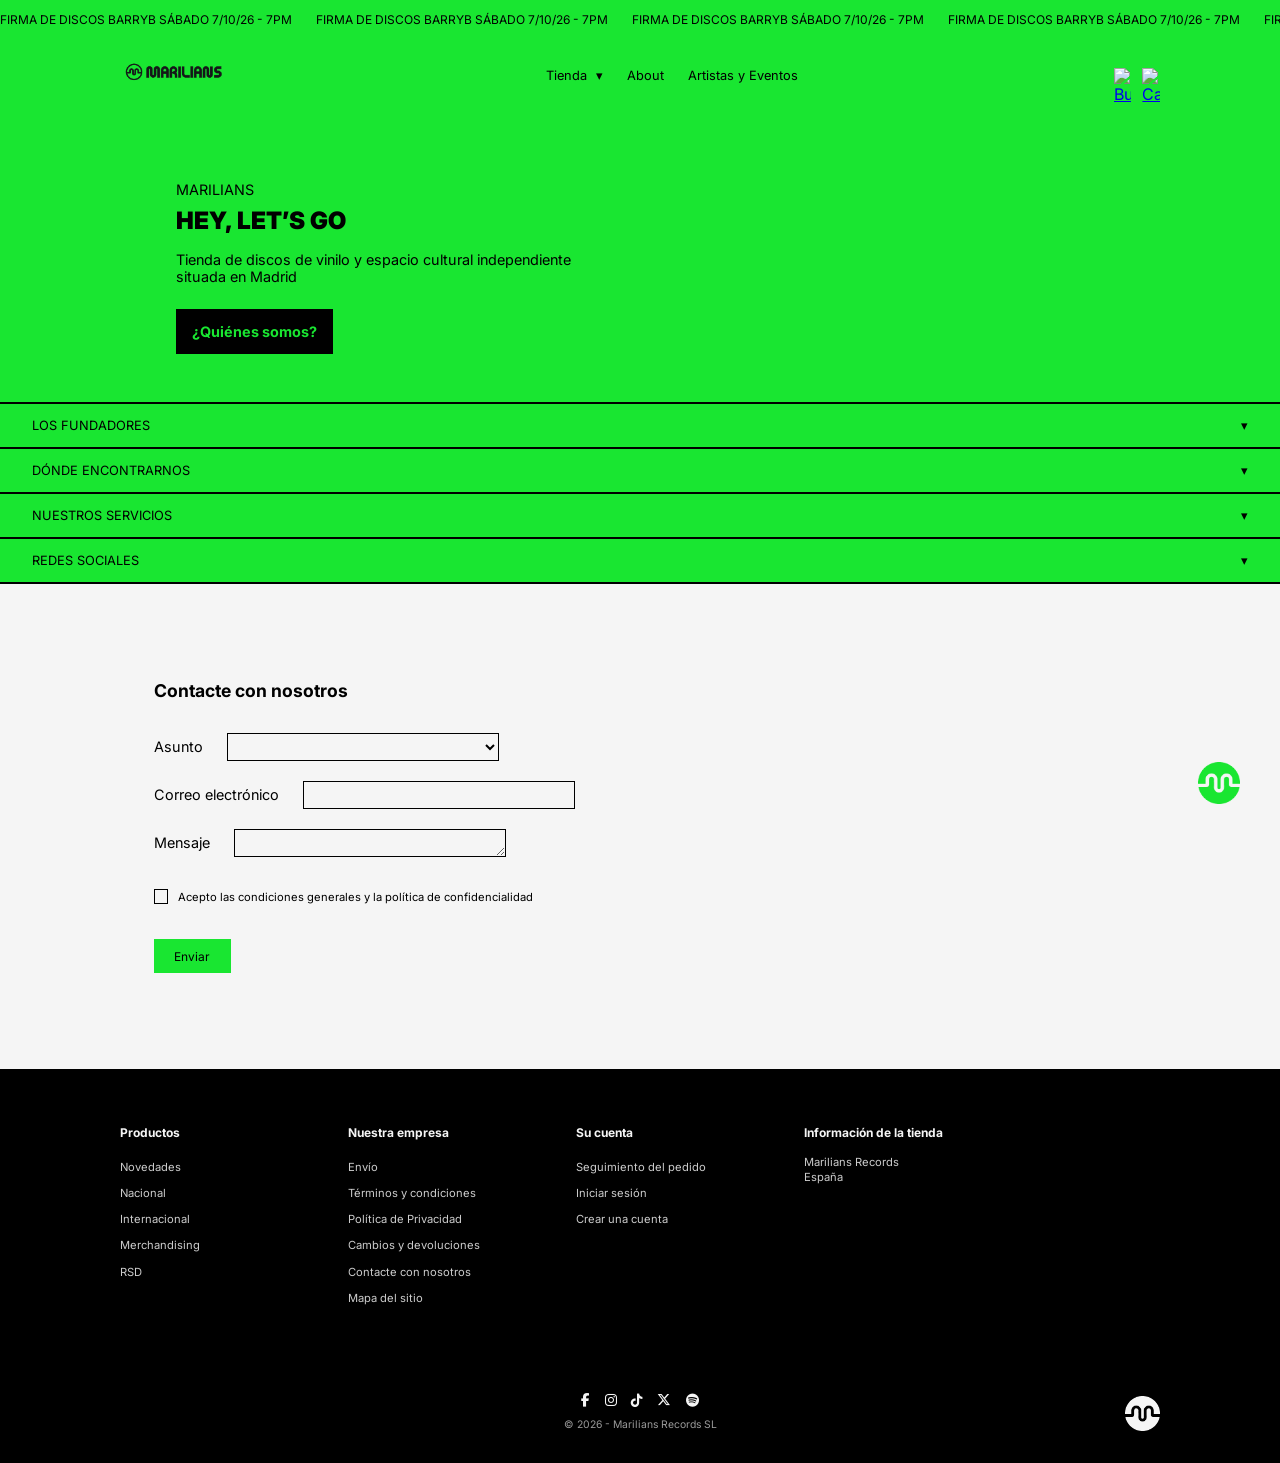
==== about.html @ c929ecf1 "Merge branch 'Gabriela'" ====
<!DOCTYPE html>
<html lang="en">
<head>
    <meta charset="UTF-8">
    <meta name="viewport" content="width=device-width, initial-scale=1.0">
    <title>About</title>
    <!-- TIPOGRAFIA -->
     <link href="https://fonts.googleapis.com/css2?family=Inter:wght@400;700;900&display=swap" rel="stylesheet">
   <!-- CSS  -->
    <link rel="stylesheet" href="css/style.css">
    <!-- ICONOS FONT AWESOME -->
    <link rel="stylesheet" href="https://cdnjs.cloudflare.com/ajax/libs/font-awesome/6.5.1/css/all.min.css">

</head>
<body>

    
    <!-- CINTA DE AVISOS -->
     <div class="cinta">
        <div class="cinta-texto">
            <span>FIRMA DE DISCOS BARRYB SÁBADO 7/10/26 - 7PM</span>
            <span>FIRMA DE DISCOS BARRYB SÁBADO 7/10/26 - 7PM</span>
            <span>FIRMA DE DISCOS BARRYB SÁBADO 7/10/26 - 7PM</span>
            <span>FIRMA DE DISCOS BARRYB SÁBADO 7/10/26 - 7PM</span>
            <span>FIRMA DE DISCOS BARRYB SÁBADO 7/10/26 - 7PM</span>
            <span>FIRMA DE DISCOS BARRYB SÁBADO 7/10/26 - 7PM</span>
            <span>FIRMA DE DISCOS BARRYB SÁBADO 7/10/26 - 7PM</span>
            <span>FIRMA DE DISCOS BARRYB SÁBADO 7/10/26 - 7PM</span>
        </div>
     </div>

     <!-- HEADER -->

     <header class="cabecera">

        <a href="index.html" class="cabecera__logo">
            <img src="MEDIA/IMG/Logo.png" alt="">
        </a>

        <nav class="menu">

            <!-- Tienda: funciona como un item de acordeón -->
            <div class="menu__item">
                <button type="button" class="menu__titulo">
                    Tienda 
                </button>
                <div class="menu__contenido">
                    <a href="vinilos.html">Vinilos</a>
                    <a href="merch.html">Merch</a>
                </div>
            </div>

            <!-- El resto son enlaces normales -->
            <a href="#" class="menu__enlace menu__enlace--activo">About</a>
            <a href="#" class="menu__enlace">Artistas y Eventos</a>

        </nav>

        <div class="cabecera__iconos">
            <a href="#"><img src="MEDIA/IMG/lupa.png" alt="Buscar"></a>
            <a href="carrito.html"><img src="MEDIA/IMG/carrito.png" alt="Carrito"></a>
        </div>

        <!-- HAMBURGUESA -->
        <button type="button" class="menu-btn" aria-label="Abrir menú">
            <i class="fa-solid fa-bars"></i>
        </button>

     </header>

    <main>

    <!-- HERO -->
    <section class="hero">
        <p class="hero__marca">MARILIANS</p>
        <h1 class="hero__titulo">HEY, LET’S GO</h1>
        <p class="hero__texto">Tienda de discos de vinilo y espacio cultural independiente situada en Madrid</p>
        <a href="#fundadores" class="hero__boton">¿Quiénes somos?</a>
    </section>


    <!-- ACORDEON -->
    <section class="acordeon">
        <div class="acordeon__item" id="fundadores">
            <button type="button" class="acordeon__titulo">LOS FUNDADORES</button>
            <div class="acordeon__contenido">
                <p>Dani Forest y Miriam abrieron la tienda con la pasión de convertir la música en una forma de vida.</p>
            </div>
        </div>

<div class="acordeon__item">
    <button type="button" class="acordeon__titulo">DÓNDE ENCONTRARNOS</button>
    <div class="acordeon__contenido acordeon__contenido--mapa">

        <div class="mapa">
            <iframe
                class="mapa__iframe"
                src="https://maps.google.com/maps?q=Calle+Noviciado+9,+Madrid&z=16&output=embed"
                loading="lazy"
                title="Mapa de Marilians Records">
            </iframe>

            <div class="mapa__texto">
                <p>Calle Noviciado 9</p>
                <p>Está localizada en la Calle Noviciado 9 (local 7), en la zona de Conde Duque en Madrid.</p>
            </div>
        </div>

    </div>
</div>

        <div class="acordeon__item">
            <button type="button" class="acordeon__titulo">NUESTROS SERVICIOS</button>
            <div class="acordeon__contenido">
                <p>Firmas, escuchas y mucho más.</p>
                <p>Comercio especializado en la compraventa de discos de vinilo; tanto de primera como de segunda mano, CD, merchandising y artículos relacionados con la música.

                Además de vender música, organizan firmas de discos, showcases acústicos, fiestas de escucha y eventos con artistas nacionales e internacionales.</p>
            </div>
        </div>

        <div class="acordeon__item">
            <button type="button" class="acordeon__titulo">REDES SOCIALES</button>
            <div class="acordeon__contenido">
                <p>Instagram y TikTok</p>
                <p>Han ganado gran popularidad y reconocimiento en el panorama musical madrileño gracias a su fuerte comunidad y su presencia viral en plataformas como TikTok e Instagram.k</p>
            </div>
        </div>

    </section>

    <!-- FORMULARIO -->
    <section class="contacto">
        <h2 class="contacto__titulo">Contacte con nosotros</h2>

        <form class="contacto__form" action="#">

            <div class="contacto__campo">
                <label for="asunto">Asunto</label>
                <select id="asunto" name="asunto">
                    <option value=""></option>
                    <option value="pedido">Pedido</option>
                    <option value="eventos">Eventos</option>
                    <option value="devoluciones">Cambios o devoluciones</option>
                    <option value="otro">Otro</option>
                </select>
            </div>

            <div class="contacto__campo">
                <label for="email">Correo electrónico</label>
                <input type="email" id="email" name="email">
            </div>

            <div class="contacto__campo">
                <label for="mensaje">Mensaje</label>
                <textarea id="mensaje" name="mensaje"></textarea>
            </div>

            <div class="contacto__check">
                <input type="checkbox" id="condiciones" name="condiciones">
                <label for="condiciones">Acepto las condiciones generales y la política de confidencialidad</label>
            </div>

            <button type="submit" class="contacto__boton">Enviar</button>

        </form>
    </section>

     <!-- BOTÓN FLOTANTE DE IR A LA HOME -->
    <a href="index.html" class="btn-flotante-home" aria-label="Ir a la Home">
        <img src="MEDIA/IMG/Logo verde.png" alt="Home">
     </a>

    </main>

<!-- FOOTER -->
<footer class="footer">
   <!-- 4 Columnas -->
   <div class="footer__columnas">
       
       <div class="footer__col">
           <h3 class="footer__titulo">Productos</h3>
           <ul class="footer__lista">
               <li><a href="#">Novedades</a></li>
               <li><a href="#">Nacional</a></li>
               <li><a href="#">Internacional</a></li>
               <li><a href="merch.html">Merchandising</a></li>
               <li><a href="#">RSD</a></li>
           </ul>
       </div>

       <div class="footer__col">
           <h3 class="footer__titulo">Nuestra empresa</h3>
           <ul class="footer__lista">
               <li><a href="#">Envío</a></li>
               <li><a href="#">Términos y condiciones</a></li>
               <li><a href="#">Política de Privacidad</a></li>
               <li><a href="#">Cambios y devoluciones</a></li>
               <li><a href="#">Contacte con nosotros</a></li>
               <li><a href="#">Mapa del sitio</a></li>
           </ul>
       </div>

       <div class="footer__col">
           <h3 class="footer__titulo">Su cuenta</h3>
           <ul class="footer__lista">
               <li><a href="#">Seguimiento del pedido</a></li>
               <li><a href="#">Iniciar sesión</a></li>
               <li><a href="#">Crear una cuenta</a></li>
           </ul>
       </div>

       <div class="footer__col">
           <h3 class="footer__titulo">Información de la tienda</h3>
           <p class="footer__info">
               Marilians Records<br>
               España
           </p>
       </div>
   </div>

   <div class="footer__inferior">
       <div class="footer__centro">
           <div class="footer__redes">
               <a href="https://www.facebook.com/mariliansrecords/" target="_blank" rel="noopener noreferrer" aria-label="Facebook">
                   <i class="fa-brands fa-facebook-f"></i>
               </a>
               <a href="https://www.instagram.com/marilians_records/" target="_blank" rel="noopener noreferrer" aria-label="Instagram">
                   <i class="fa-brands fa-instagram"></i>
               </a>
               <a href="https://www.tiktok.com/@marilians_records" target="_blank" rel="noopener noreferrer" aria-label="TikTok">
                   <i class="fa-brands fa-tiktok"></i>
               </a>
               <a href="https://x.com/MariliansR" target="_blank" rel="noopener noreferrer" aria-label="X">
                   <i class="fa-brands fa-x-twitter"></i>
               </a>
               <a href="https://open.spotify.com/user/dfores78" target="_blank" rel="noopener noreferrer" aria-label="Spotify">
                   <i class="fa-brands fa-spotify"></i>
               </a>
           </div>
           <p class="footer__copy">© 2026 - Marilians Records SL</p>
       </div>

       <!-- Logo -->
       <a href="index.html" class="footer__isotipo">
           <img src="MEDIA/IMG/Logo footer.png" alt="Marilians">
       </a>
   </div>
</footer>



     <!-- JAVA SCRIPT Y JQUERY -->
   <script src="https://code.jquery.com/jquery-3.7.1.min.js"></script>
   <script src="js/script.js"></script>

</body>
</html>
---- css/style.css ----
/* RESET BASICO  */
* {
    box-sizing: border-box;
    margin: 0;
    padding: 0;
}

/* TIPOGRAFIA_GOOGLEFONTS */

/* VARIABLES */
:root {
    --color-acento: #19E631;
    --color-oscuro: #000000;
    --color-claro: #F5F5F5;
    --tipografia: 'Inter', sans-serif;
    --regular: 400;
    --bold: 700;
    --black: 900;
}

/* GENERAL */
body {
    font-family: var(--tipografia);
    font-weight: var(--regular);
    background: var(--color-claro);
    color: var(--color-oscuro);
}

/* CINTA */
.cinta {
    background: var(--color-acento);
    overflow: hidden;          
    padding: 0.75rem 0;
}

.cinta-texto {
    display: flex;
    gap: 1.5rem;              
    width: max-content;       
    white-space: nowrap;      
    animation: desplazar 20s linear infinite;
}

.cinta-texto span {
    font-size: 0.75rem;
}

    /* ANIMACION DE LA CINTA */
@keyframes desplazar {
    from {
        transform: translateX(0);
    }
    to {
        transform: translateX(-50%);
    }
}


/* CABECERA */
.cabecera {
    display: flex;
    justify-content: space-between;
    align-items: flex-start;
    padding: 1.8rem 7.5rem;
    background: var(--color-acento);
}

.cabecera__logo img {
    width: 6.875rem;
    display: block;
    margin-top: -1.5rem;  
}

.cabecera__iconos {
    display: flex;
    gap: 0.7rem;
}

.cabecera__iconos img {
    width: 1.1rem;
    display: block;
}

/* MENU */
.menu {
    display: flex;
    align-items: flex-start;
    gap: 1.5rem;
}

.menu__item {
    display: flex;
    flex-direction: column;
}

.menu__titulo {
    background: none;
    border: none;
    padding: 0;
    font-family: inherit;
    font-size: 0.8rem;
    color: var(--color-oscuro);
    cursor: pointer;
}

.menu__titulo:focus {
    outline: none;
}

.menu__titulo::after {
    content: "▾";
    display: inline-block;
    margin-left: 0.3rem;
    transition: transform 0.3s;
}

.menu__titulo.abierto::after {
    transform: rotate(180deg);
}

.menu__contenido {
    display: none;
    padding-top: 0.3rem;
}

.menu__contenido a {
    display: block;
    font-size: 0.7rem;
    line-height: 1.5;
    color: var(--color-oscuro);
    text-decoration: none;
}

.menu__enlace {
    font-size: 0.8rem;
    color: var(--color-oscuro);
    text-decoration: none;
}

.menu__enlace:hover,
.menu__contenido a:hover,
.menu__titulo:hover {
    text-decoration: underline;
}

.menu-btn {
    display: none;
}

/* HERO */

/* HERO */
.hero {
    background: var(--color-acento);
    padding: 3rem  11rem;
}

.hero__marca {
    font-size: 0.9rem;
}

.hero__titulo {
    font-size: 1.5rem;
    font-weight: var(--black);
    margin: 0.5rem 0 1rem;
}

.hero__texto {
    font-size: 0.9rem;
    max-width: 28rem;
    margin-bottom: 1.5rem;
}

.hero__boton {
    display: inline-block;
    background: var(--color-oscuro);
    color: var(--color-acento);
    font-size: 0.9rem;
    font-weight: var(--bold);
    padding: 0.875rem 1rem;
    text-decoration: none;
}

.hero__boton:hover {
    background: var(--color-acento);
    color: var(--color-oscuro);
    outline: 2px solid var(--color-oscuro);
}

/* ACORDEON */
.acordeon {
    background: var(--color-acento);
    border-top: 2px solid var(--color-oscuro);
}

.acordeon__item {
    border-bottom: 2px solid var(--color-oscuro);
}

.acordeon__titulo {
    width: 100%;
    display: flex;
    justify-content: space-between;   /* texto a la izquierda, flecha a la derecha */
    align-items: center;
    background: none;
    border: none;
    padding: 0.875rem 2rem;
    font-family: inherit;
    font-size: 0.8rem;
    color: var(--color-oscuro);
    text-align: left;
    cursor: pointer;
}

.acordeon__titulo:focus {
    outline: none;
}

/* Flecha */
.acordeon__titulo::after {
    content: "▾";
    display: inline-block;      
    transition: transform 0.3s; 
}

/* Cuando está abierto, el título en negrita */
.acordeon__titulo.abierto {
    font-weight: var(--bold);
}

/* Cuando abre la flecha gira */
.acordeon__titulo.abierto:after {
    transform: rotate(180deg);
}

.acordeon__contenido {
    display: none;
    padding: 0 2rem 1rem;
    font-size: 0.8rem;
}

    /* Mapa */
.acordeon__contenido--mapa {
    padding: 0;                    /* el mapa va pegado al borde, sin margen */
}

.mapa {
    display: flex;
}

.mapa__iframe {
    width: 60%;
    height: 25rem;
    border: none;
}

.mapa__texto {
    width: 40%;
    padding: 0.5rem 2rem;
    font-size: 0.8rem;
}

.mapa__texto p {
    margin-bottom: 1.2rem;
    max-width: 20rem;
}

/* FORMULARIO */

/* FORMULARIO */
.contacto {
    padding: 6rem 12%;
}

.contacto__titulo {
    font-size: 1.1rem;
    font-weight: var(--bold);
    margin-bottom: 2rem;
}

.contacto__campo {
    display: flex;
    align-items: center;
    gap: 1.5rem;
    margin-bottom: 1.2rem;
}

.contacto__campo label {
    font-size: 0.9rem;
}

.contacto__campo select,
.contacto__campo input,
.contacto__campo textarea {
    width: 17rem;
    height: 1.8rem;
    border: 1px solid var(--color-oscuro);
    background: transparent;
    font-family: inherit;
    font-size: 0.8rem;
    padding: 0 0.5rem;
}

.contacto__campo textarea {
    padding-top: 0.3rem;
    resize: vertical;          /* Esto hace que se estire si se escribe mas de lo que se espera */
}

/* Casilla de condiciones */
.contacto__check {
    display: flex;
    align-items: center;
    gap: 0.6rem;
    margin: 2rem 0 2.2rem;
    font-size: 0.7rem;
}

.contacto__check input {
    appearance: none;
    width: 0.9rem;
    height: 0.9rem;
    background: transparent;              
    border: 1px solid var(--color-oscuro);
    cursor: pointer;
    display: flex;                         
    align-items: center;
    justify-content: center;
}
.contacto__check input:checked {
    background: var(--color-acento);
}

.contacto__check input:checked::after {
    content: "✓";
    font-size: 0.7rem;
    font-weight: var(--bold);
    color: var(--color-oscuro);
}

/* Botón */
.contacto__boton {
    background: var(--color-acento);
    border: none;
    padding: 0.6rem 1.3rem;
    font-family: inherit;
    font-size: 0.75rem;
    cursor: pointer;
}

.contacto__boton:hover {
    background: var(--color-oscuro);
    color: var(--color-acento);
}


/* BOTON FLOTANTE VERDE */

.btn-flotante-home {
    position: fixed;
    right: 2.5rem;
    bottom: 6rem;
    width: 2.6rem;
    height: 2.6rem;
    background-color: transparent;
    border-radius: 50%;
    display: flex;
    align-items: center;
    justify-content: center;
    text-decoration: none;
    z-index: 90;
    transition: transform 0.2s ease;
}

.btn-flotante-home:hover {
    transform: scale(1.1);
}

.btn-flotante-home img {
    width: 100%;
    height: 100%;
    object-fit: contain;
    display: block;
}


/* HOME  */

    /* SLIDER */

.slider {
    position: relative;
    height: 53vw;      
    overflow: hidden;
}

/* Aqui las fotos estan encima de cada una */
.slide {
    position: absolute;
    top: 0;
    left: 0;
    width: 100%;
    height: 100%;
    display: none;
}

/* La primera se ve al cargar la página */
.slide:first-child {
    display: block;
}

.slide img {
    width: 100%;
    height: 100%;
    object-fit: cover;         
    display: block;
}

/* Flechas verdes redondas */
.slider__flecha {
    position: absolute;
    top: 50%;
    transform: translateY(-50%);   
    width: 2rem;
    height: 2rem;
    border-radius: 50%;
    border: none;
    background: var(--color-acento);
    color: var(--color-oscuro);
    cursor: pointer;
    z-index: 2;         
}

.slider__flecha--anterior {
    left: 7%;
}

.slider__flecha--siguiente {
    right: 7%;
}

    /* VINILOS */

.vinilos {
    padding: 5rem 8%;
}

/* Filtros */
.filtros {
    display: flex;
    justify-content: center;
    gap: 2.5rem;
}

.filtro {
    background: none;
    border: none;
    font-family: inherit;
    font-size: 1.1rem;
    font-weight: var(--bold);
    color: var(--color-oscuro);
    cursor: pointer;
}

.filtro:focus {
    outline: none;
}

/* El filtro activo y el que tiene el ratón encima, subrayados */
.filtro.is-activo,
.filtro:hover {
    text-decoration: underline;
}

/* Contador */
.vinilos__contador {
    text-align: center;
    font-size: 0.8rem;
    margin: 1.5rem 0 4rem;
}

/* Cuadrícula: 3 discos por fila */
.discos {
    display: grid;
    grid-template-columns: repeat(3, 1fr);
    gap: 4rem 3rem;              
    max-width: 50rem;
    margin: 0 auto;
}

/* Cada disco */
.disco {
    max-width: 13rem;
    margin: 0 auto;
}

.disco__portada {
    position: relative;          
    width: 11rem;
    margin: 0 auto;
}

.disco__portada img {
    width: 100%;
    display: block;
    animation: girar 8s linear infinite;   
}

        /* Animación de giro */
@keyframes girar {
    from {
        transform: rotate(0deg);
    }
    to {
        transform: rotate(360deg);
    }
}


.disco__boton {
    position: absolute;
    top: 50%;
    left: 50%;
    transform: translate(-50%, -50%);
    background: var(--color-oscuro);
    color: var(--color-acento);
    border: none;
    font-family: inherit;
    font-size: 0.75rem;
    font-weight: var(--bold);
    padding: 0.5rem 1rem;
    cursor: pointer;
    opacity: 0;
    transition: opacity 0.3s, background 0.3s, color 0.3s;
}

/* Aparece al pasar el ratón por el vinilo */
.disco__portada:hover .disco__boton {
    opacity: 1;
}

/* Al pasar el ratón por el botón, se pone verde con letra negra */
.disco__boton:hover {
    background: var(--color-acento);
    color: var(--color-oscuro);
}

/* Nombre del disco + corazón */
.disco__titulo {
    display: flex;
    justify-content: center;
    align-items: center;
    gap: 0.5rem;
    margin: 2rem 0 1.2rem;
}

.disco__titulo h3 {
    font-size: 0.9rem;
    font-weight: var(--bold);
    text-transform: uppercase;
    text-align: center;
}

/* Corazón: vacío y negro; verde cuando te gusta */
.disco__favorito {
    background: none;
    border: none;
    font-size: 0.9rem;
    color: var(--color-oscuro);
    cursor: pointer;
}

.disco__favorito.is-favorito {
    color: var(--color-acento);
}

/* Tracklist */
.disco__tracklist-titulo,
.disco__tracklist {
    font-size: 0.65rem;
    line-height: 1.4;
}

.disco__tracklist {
    list-style-position: inside;   /* los números "1." pegados al texto */
}


        /* MODAL */

.modal {
    display: none;
    position: fixed;               /* tapa toda la pantalla */
    top: 0;
    left: 0;
    width: 100%;
    height: 100%;
    background: rgba(0, 0, 0, 0.4);
    z-index: 100;
    justify-content: center;
    align-items: center;
}

/* Cuando el JS le pone esta clase, se ve */
.modal.is-abierta {
    display: flex;
}

.modal__caja {
    position: relative;
    width: 30rem;
    max-width: 90%;
    background: #fff;
}

.modal__cerrar {
    position: absolute;
    top: 0.5rem;
    right: 0.7rem;
    background: none;
    border: none;
    font-size: 0.9rem;
    cursor: pointer;
}

.modal__foto {
    width: 100%;
    height: 18rem;
    object-fit: contain;
    padding: 2rem 2rem 1rem;
    display: block;
}

.modal__barra {
    background: var(--color-acento);
    padding: 0.8rem;
    text-align: center;
}

.modal__titulo {
    font-size: 0.8rem;
    font-weight: var(--bold);
    margin-bottom: 0.5rem;
}

.modal__boton {
    background: var(--color-oscuro);
    color: var(--color-acento);
    border: none;
    font-family: inherit;
    font-size: 0.7rem;
    padding: 0.4rem 1rem;
    cursor: pointer;
}


/* AVISO DE COOKIES */
.cookies {
    display: none;                 /* escondido hasta que lo enseñe el JS */
    position: fixed;             
    left: 2%;
    right: 2%;
    bottom: 1.5rem;
    background: var(--color-oscuro);
    color: var(--color-claro);
    padding: 2rem 3rem;
    z-index: 95;
    justify-content: space-between;   
    align-items: center;              
    gap: 3rem;     
}

.cookies__texto {
    font-size: 0.7rem;
    line-height: 1.4;
    max-width: 42rem;
}

.cookies__botones {
    display: flex;
    align-items: center;
    gap: 1.2rem;
}

.cookies__enlace {
    color: var(--color-claro);
    font-size: 0.7rem;
    text-align: center;
    max-width: 6rem;              
}

.cookies__boton {
    background: var(--color-acento);
    color: var(--color-oscuro);
    border: none;
    font-family: inherit;
    font-size: 0.7rem;
    padding: 0.8rem 2rem;
    cursor: pointer;
}

.cookies__boton:hover {
    background: var(--color-claro);
}




/* FOOTER ESCRITORIO */
.footer {
    background-color: var(--color-oscuro);
    color: var(--color-claro);
    padding: 3.5rem 7.5rem 2rem 7.5rem;
}

.footer__columnas {
    display: grid;
    grid-template-columns: repeat(4, 1fr);
    gap: 2rem;
    max-width: 55rem;
    margin-bottom: 4rem;
}

.footer__titulo {
    font-size: 0.75rem;
    font-weight: var(--bold);
    margin-bottom: 0.9rem;
    color: var(--color-claro);
}

.footer__lista {
    list-style: none;
    padding: 0;
    margin: 0;
}

.footer__lista li {
    margin-bottom: 0.35rem;
}

.footer__lista a,
.footer__info {
    font-size: 0.7rem;
    color: #cccccc;
    text-decoration: none;
    line-height: 1.4;
    transition: color 0.2s ease;
}

.footer__lista a:hover {
    color: var(--color-acento);
}

/* Parte inferior del footer */
.footer__inferior {
    position: relative;
    display: flex;
    justify-content: center;
    align-items: center;
    padding-top: 1rem;
}

.footer__centro {
    display: flex;
    flex-direction: column;
    align-items: center;
    gap: 0.6rem;
}

.footer__redes {
    display: flex;
    gap: 0.9rem;
}

.footer__redes a {
    color: var(--color-claro);
    font-size: 0.85rem;
    text-decoration: none;
    transition: color 0.2s ease, transform 0.2s ease;
}

.footer__redes a:hover {
    color: var(--color-acento);
    transform: translateY(-2px);
}

.footer__copy {
    font-size: 0.65rem;
    color: #999999;
}

.footer__isotipo {
    position: absolute;
    right: 0;
    bottom: 0;
}

.footer__isotipo img {
    width: 2.2rem;
    height: auto;
    display: block;
}

/* CORAZON FLOTANTE  */

/* BOTÓN FLOTANTE LIKES */
.btn-flotante-fav {
    display: none;
    position: fixed;
    right: 0;
    top: 60%;
    width: 2.6rem;
    height: 2.6rem;
    line-height: 2.6rem;
    text-align: center;
    background: var(--color-oscuro);
    color: var(--color-acento);
    font-size: 1.1rem;
    z-index: 90;
}



/* RESPONSIVE */

    /* TABLET */
@media (max-width: 1024px) {

    .cabecera {
        padding: 1.8rem 3rem;
    }

    .hero {
        padding: 3rem 8% 4rem;
    }

    .contacto {
        padding: 5rem 8%;
    }

    /* Slider */
        
    .slider__flecha--anterior {
        left: 4%;
    }

    .slider__flecha--siguiente {
        right: 4%;
    }

    /* Vinilos */

    .vinilos {
        padding: 4rem 5%;
    }

    .discos {
        gap: 3rem 1.5rem;
    }

    .disco__portada {
        width: 9rem;
    }

}

    /* CELULAR */

@media (max-width: 600px) {

    /* Cinta */
    .cinta-texto span {
        font-size: 0.65rem;
    }

    /* Cabecera: logo a la izquierda, iconos y hamburguesa a la derecha */
    .cabecera {
        flex-wrap: wrap;
        align-items: center;
        padding: 1.5rem 1.5rem;
    }

    .cabecera__logo {
        order: 1;
    }

    .cabecera__iconos {
        order: 2;
        margin-left: auto;
        align-items: center;
        gap: 1rem;
    }

    .menu-btn {
        order: 3;
        display: block;
        margin-left: 1rem;
        background: none;
        border: none;
        font-size: 1.1rem;
        color: var(--color-oscuro);
        cursor: pointer;
    }

    .menu {
        order: 4;
        display: none;
        width: 100%;
        padding-top: 1.5rem;
    }

    .menu > a,
    .menu__item {
        display: block;
        margin-bottom: 0.8rem;
    }

    /* Hero */
    .hero {
        padding: 2rem 1.5rem 3rem;
    }

    .hero__titulo {
        font-size: 1.3rem;
    }

    /* Acordeón */
    .acordeon__titulo {
        padding: 0.875rem 1rem;
        font-size: 0.7rem;
    }

    .acordeon__contenido {
        padding: 0 1rem 1rem;
        font-size: 0.7rem;
    }

        /* mapa */
        
    .mapa {
        flex-direction: column;
    }

    .mapa__iframe,
    .mapa__texto {
        width: 100%;
    }

    .mapa__iframe {
        height: 15rem;
    }

    .mapa__texto {
        padding: 1rem;
    }

    /* Formulario */
    .contacto {
        padding: 4rem 1.5rem 4rem 3.5rem;
    }

    .contacto__titulo {
        font-size: 0.9rem;
    }

    .contacto__campo {
        gap: 0.8rem;
    }

    .contacto__campo label {
        font-size: 0.8rem;
    }

    .contacto__campo select,
    .contacto__campo input,
    .contacto__campo textarea {
        width: 7.5rem;
    }

    .contacto__check {
        font-size: 0.6rem;
        max-width: 12rem;
    }

    /* Slider */

    .slider__flecha {
        width: 1.8rem;
        height: 1.8rem;
        font-size: 0.8rem;
    }

    /* Vinilos */
    
    .vinilos {
        padding: 3rem 1.5rem;
    }

    .filtros {
        gap: 1.2rem;
    }

    .filtro {
        font-size: 0.9rem;
    }

    .vinilos__contador {
        margin: 1rem 0 2.5rem;
    }

    /* Un disco por fila */
    .discos {
        grid-template-columns: 1fr;
        gap: 3rem;
    }

    .disco__portada {
        width: 11rem;
    }

    /* Modal */
    .modal__foto {
        height: 13rem;
        padding: 1.5rem 1rem 0.5rem;
    }

    /* Cookies */
    .cookies {
        flex-direction: column;
        align-items: flex-start;
        gap: 1rem;
        padding: 1.5rem;
    }

    .cookies__botones {
        flex-wrap: wrap;
    }

}
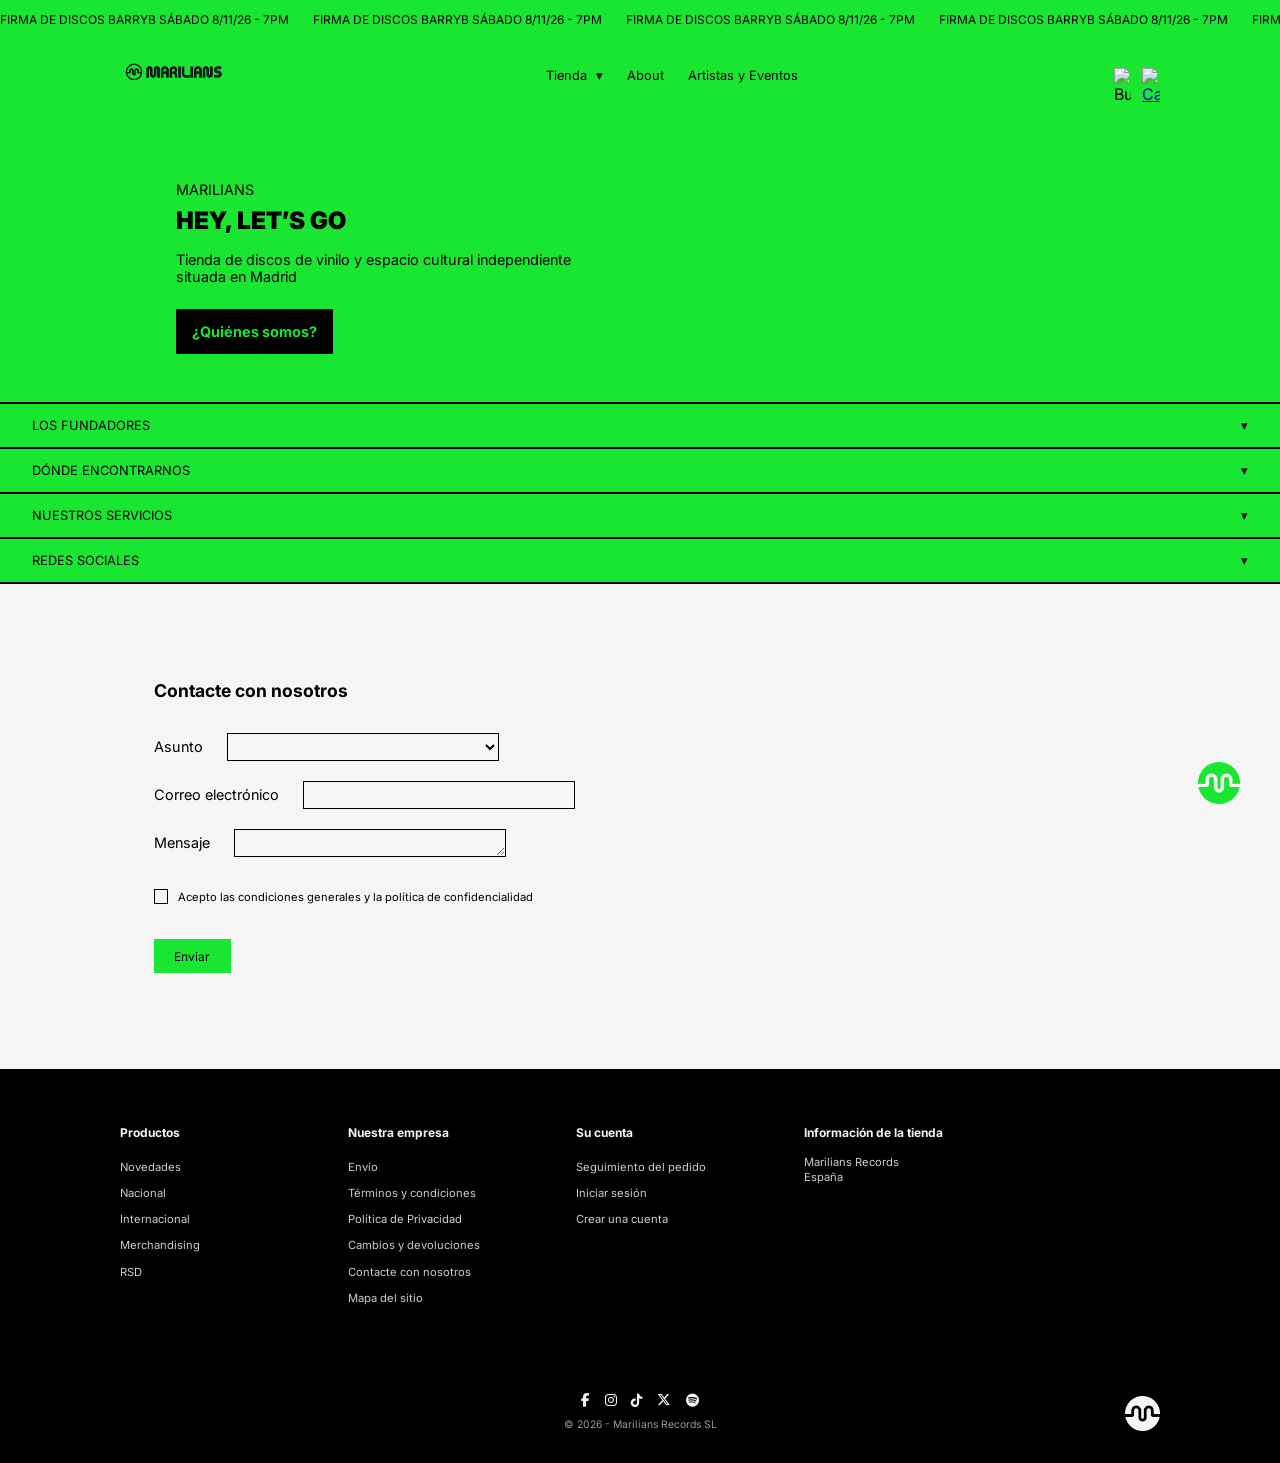
==== commit 12a7a4ae: "fechas" ====
--- a/about.html
+++ b/about.html
@@ -11,6 +11,9 @@
     <!-- ICONOS FONT AWESOME -->
     <link rel="stylesheet" href="https://cdnjs.cloudflare.com/ajax/libs/font-awesome/6.5.1/css/all.min.css">
 
+    <!-- ICONO DE LA PESTAÑA DEL NAVEGADOR-->
+    <link rel="icon" type="image/png" href="MEDIA/Logo verde.png">
+
 </head>
 <body>
 
@@ -18,14 +21,14 @@
     <!-- CINTA DE AVISOS -->
      <div class="cinta">
         <div class="cinta-texto">
-            <span>FIRMA DE DISCOS BARRYB SÁBADO 7/10/26 - 7PM</span>
-            <span>FIRMA DE DISCOS BARRYB SÁBADO 7/10/26 - 7PM</span>
-            <span>FIRMA DE DISCOS BARRYB SÁBADO 7/10/26 - 7PM</span>
-            <span>FIRMA DE DISCOS BARRYB SÁBADO 7/10/26 - 7PM</span>
-            <span>FIRMA DE DISCOS BARRYB SÁBADO 7/10/26 - 7PM</span>
-            <span>FIRMA DE DISCOS BARRYB SÁBADO 7/10/26 - 7PM</span>
-            <span>FIRMA DE DISCOS BARRYB SÁBADO 7/10/26 - 7PM</span>
-            <span>FIRMA DE DISCOS BARRYB SÁBADO 7/10/26 - 7PM</span>
+            <span>FIRMA DE DISCOS BARRYB SÁBADO 8/11/26 - 7PM</span>
+            <span>FIRMA DE DISCOS BARRYB SÁBADO 8/11/26 - 7PM</span>
+            <span>FIRMA DE DISCOS BARRYB SÁBADO 8/11/26 - 7PM</span>
+            <span>FIRMA DE DISCOS BARRYB SÁBADO 8/11/26 - 7PM</span>
+            <span>FIRMA DE DISCOS BARRYB SÁBADO 8/11/26 - 7PM</span>
+            <span>FIRMA DE DISCOS BARRYB SÁBADO 8/11/26 - 7PM</span>
+            <span>FIRMA DE DISCOS BARRYB SÁBADO 8/11/26 - 7PM</span>
+            <span>FIRMA DE DISCOS BARRYB SÁBADO 8/11/26 - 7PM</span>
         </div>
      </div>
 
@@ -45,19 +48,19 @@
                     Tienda 
                 </button>
                 <div class="menu__contenido">
-                    <a href="vinilos.html">Vinilos</a>
-                    <a href="merch.html">Merch</a>
+                    <a href="index.html">Vinilos</a>
+                    <a href="tienda.html">Merch</a>
                 </div>
             </div>
 
             <!-- El resto son enlaces normales -->
             <a href="#" class="menu__enlace menu__enlace--activo">About</a>
-            <a href="#" class="menu__enlace">Artistas y Eventos</a>
+            <a href="eventos.html" class="menu__enlace">Artistas y Eventos</a>
 
         </nav>
 
         <div class="cabecera__iconos">
-            <a href="#"><img src="MEDIA/IMG/lupa.png" alt="Buscar"></a>
+            <img src="MEDIA/IMG/lupa.png" alt="Buscar">
             <a href="carrito.html"><img src="MEDIA/IMG/carrito.png" alt="Carrito"></a>
         </div>
 
--- a/css/style.css
+++ b/css/style.css
@@ -1,11 +1,10 @@
-/* RESET BASICO  */
+/* RESET BASICO */
 * {
     box-sizing: border-box;
     margin: 0;
     padding: 0;
 }
 
-/* TIPOGRAFIA_GOOGLEFONTS */
 
 /* VARIABLES */
 :root {
@@ -18,7 +17,12 @@
     --black: 900;
 }
 
+
 /* GENERAL */
+html {
+    scroll-behavior: smooth;
+}
+
 body {
     font-family: var(--tipografia);
     font-weight: var(--regular);
@@ -26,18 +30,19 @@
     color: var(--color-oscuro);
 }
 
+
 /* CINTA */
 .cinta {
     background: var(--color-acento);
-    overflow: hidden;          
+    overflow: hidden;
     padding: 0.75rem 0;
 }
 
 .cinta-texto {
     display: flex;
-    gap: 1.5rem;              
-    width: max-content;       
-    white-space: nowrap;      
+    gap: 1.5rem;
+    width: max-content;
+    white-space: nowrap;
     animation: desplazar 20s linear infinite;
 }
 
@@ -45,7 +50,7 @@
     font-size: 0.75rem;
 }
 
-    /* ANIMACION DE LA CINTA */
+/* ANIMACION DE LA CINTA */
 @keyframes desplazar {
     from {
         transform: translateX(0);
@@ -68,7 +73,7 @@
 .cabecera__logo img {
     width: 6.875rem;
     display: block;
-    margin-top: -1.5rem;  
+    margin-top: -1.5rem;
 }
 
 .cabecera__iconos {
@@ -80,6 +85,7 @@
     width: 1.1rem;
     display: block;
 }
+
 
 /* MENU */
 .menu {
@@ -147,12 +153,11 @@
     display: none;
 }
 
-/* HERO */
 
 /* HERO */
 .hero {
     background: var(--color-acento);
-    padding: 3rem  11rem;
+    padding: 3rem 11rem;
 }
 
 .hero__marca {
@@ -187,6 +192,7 @@
     outline: 2px solid var(--color-oscuro);
 }
 
+
 /* ACORDEON */
 .acordeon {
     background: var(--color-acento);
@@ -219,8 +225,8 @@
 /* Flecha */
 .acordeon__titulo::after {
     content: "▾";
-    display: inline-block;      
-    transition: transform 0.3s; 
+    display: inline-block;
+    transition: transform 0.3s;
 }
 
 /* Cuando está abierto, el título en negrita */
@@ -239,33 +245,6 @@
     font-size: 0.8rem;
 }
 
-    /* Mapa */
-.acordeon__contenido--mapa {
-    padding: 0;                    /* el mapa va pegado al borde, sin margen */
-}
-
-.mapa {
-    display: flex;
-}
-
-.mapa__iframe {
-    width: 60%;
-    height: 25rem;
-    border: none;
-}
-
-.mapa__texto {
-    width: 40%;
-    padding: 0.5rem 2rem;
-    font-size: 0.8rem;
-}
-
-.mapa__texto p {
-    margin-bottom: 1.2rem;
-    max-width: 20rem;
-}
-
-/* FORMULARIO */
 
 /* FORMULARIO */
 .contacto {
@@ -319,13 +298,14 @@
     appearance: none;
     width: 0.9rem;
     height: 0.9rem;
-    background: transparent;              
+    background: transparent;
     border: 1px solid var(--color-oscuro);
     cursor: pointer;
-    display: flex;                         
+    display: flex;
     align-items: center;
     justify-content: center;
 }
+
 .contacto__check input:checked {
     background: var(--color-acento);
 }
@@ -353,8 +333,26 @@
 }
 
 
-/* BOTON FLOTANTE VERDE */
-
+/* BOTONES FLOTANTES */
+/* Cuadrado negro con corazón */
+.btn-flotante-fav {
+    display: none;
+    position: fixed;
+    right: 0;
+    top: 55%;
+    transform: translateY(-50%);
+    width: 2.5rem;
+    height: 2.5rem;
+    background-color: var(--color-oscuro);
+    color: var(--color-acento);
+    text-align: center;
+    line-height: 2.5rem;
+    font-size: 1rem;
+    text-decoration: none;
+    z-index: 100;
+}
+
+/* Botón redondo verde que lleva a la Home */
 .btn-flotante-home {
     position: fixed;
     right: 2.5rem;
@@ -383,13 +381,12 @@
 }
 
 
-/* HOME  */
-
-    /* SLIDER */
-
+/* HOME */
+
+/* SLIDER */
 .slider {
     position: relative;
-    height: 53vw;      
+    height: 53vw;
     overflow: hidden;
 }
 
@@ -411,7 +408,7 @@
 .slide img {
     width: 100%;
     height: 100%;
-    object-fit: cover;         
+    object-fit: cover;
     display: block;
 }
 
@@ -419,7 +416,7 @@
 .slider__flecha {
     position: absolute;
     top: 50%;
-    transform: translateY(-50%);   
+    transform: translateY(-50%);
     width: 2rem;
     height: 2rem;
     border-radius: 50%;
@@ -427,7 +424,7 @@
     background: var(--color-acento);
     color: var(--color-oscuro);
     cursor: pointer;
-    z-index: 2;         
+    z-index: 2;
 }
 
 .slider__flecha--anterior {
@@ -438,8 +435,7 @@
     right: 7%;
 }
 
-    /* VINILOS */
-
+/* VINILOS */
 .vinilos {
     padding: 5rem 8%;
 }
@@ -482,7 +478,7 @@
 .discos {
     display: grid;
     grid-template-columns: repeat(3, 1fr);
-    gap: 4rem 3rem;              
+    gap: 4rem 3rem;
     max-width: 50rem;
     margin: 0 auto;
 }
@@ -494,7 +490,7 @@
 }
 
 .disco__portada {
-    position: relative;          
+    position: relative;
     width: 11rem;
     margin: 0 auto;
 }
@@ -502,10 +498,10 @@
 .disco__portada img {
     width: 100%;
     display: block;
-    animation: girar 8s linear infinite;   
-}
-
-        /* Animación de giro */
+    animation: girar 8s linear infinite;
+}
+
+/* Animación de giro */
 @keyframes girar {
     from {
         transform: rotate(0deg);
@@ -514,7 +510,6 @@
         transform: rotate(360deg);
     }
 }
-
 
 .disco__boton {
     position: absolute;
@@ -584,9 +579,7 @@
     list-style-position: inside;   /* los números "1." pegados al texto */
 }
 
-
-        /* MODAL */
-
+/* MODAL */
 .modal {
     display: none;
     position: fixed;               /* tapa toda la pantalla */
@@ -652,11 +645,10 @@
     cursor: pointer;
 }
 
-
 /* AVISO DE COOKIES */
 .cookies {
     display: none;                 /* escondido hasta que lo enseñe el JS */
-    position: fixed;             
+    position: fixed;
     left: 2%;
     right: 2%;
     bottom: 1.5rem;
@@ -664,9 +656,9 @@
     color: var(--color-claro);
     padding: 2rem 3rem;
     z-index: 95;
-    justify-content: space-between;   
-    align-items: center;              
-    gap: 3rem;     
+    justify-content: space-between;
+    align-items: center;
+    gap: 3rem;
 }
 
 .cookies__texto {
@@ -685,7 +677,7 @@
     color: var(--color-claro);
     font-size: 0.7rem;
     text-align: center;
-    max-width: 6rem;              
+    max-width: 6rem;
 }
 
 .cookies__boton {
@@ -703,6 +695,424 @@
 }
 
 
+/* MERCH */
+.merch {
+    padding: 4rem 7.5rem 6rem 7.5rem;
+    background-color: var(--color-claro);
+    text-align: center;
+}
+
+.merch__cabecera {
+    margin-bottom: 3.5rem;
+}
+
+.merch__titulo {
+    font-size: 0.9rem;
+    font-weight: var(--bold);
+    margin-bottom: 0.4rem;
+}
+
+.merch__subtitulo {
+    font-size: 0.7rem;
+    color: #555555;
+}
+
+/* 3 columnas */
+.merch__grid {
+    display: grid;
+    grid-template-columns: repeat(3, 1fr);
+    gap: 3rem;
+    max-width: 68rem;
+    margin: 0 auto;
+    align-items: stretch;
+}
+
+.producto {
+    display: flex;
+    flex-direction: column;
+    align-items: center;
+}
+
+/* fotos con flechas verdes */
+.producto__visor {
+    position: relative;
+    display: flex;
+    align-items: center;
+    justify-content: center;
+    width: 100%;
+    max-width: 18rem;
+    height: 17rem;
+    margin-bottom: 1.5rem;
+}
+
+.visor__imagenes {
+    width: 100%;
+    height: 100%;
+    display: flex;
+    align-items: center;
+    justify-content: center;
+}
+
+.visor__img {
+    display: none;
+    max-width: 80%;
+    max-height: 100%;
+    object-fit: contain;
+}
+
+.visor__img.activa {
+    display: block;
+}
+
+.visor__btn {
+    position: absolute;
+    top: 50%;
+    transform: translateY(-50%);
+    width: 1.6rem;
+    height: 1.6rem;
+    border-radius: 50%;
+    background-color: var(--color-acento);
+    color: var(--color-oscuro);
+    border: none;
+    display: flex;
+    align-items: center;
+    justify-content: center;
+    cursor: pointer;
+    font-size: 0.75rem;
+    transition: transform 0.2s ease;
+}
+
+.visor__btn:hover {
+    transform: translateY(-50%) scale(1.1);
+}
+
+.visor__btn--prev {
+    left: 0;
+}
+
+.visor__btn--next {
+    right: 0;
+}
+
+/* textos y botones de cada camiseta */
+.producto__info {
+    display: flex;
+    flex-direction: column;
+    align-items: center;
+    max-width: 15rem;
+    width: 100%;
+    flex: 1;
+}
+
+.producto__nombre {
+    font-size: 0.75rem;
+    font-weight: var(--bold);
+    margin-bottom: 0.15rem;
+}
+
+.producto__tipo {
+    font-size: 0.7rem;
+    display: flex;
+    align-items: center;
+    gap: 0.35rem;
+    margin-bottom: 0.8rem;
+}
+
+/* Corazón de favorito */
+.btn-fav {
+    background: none;
+    border: none;
+    cursor: pointer;
+    font-size: 0.8rem;
+    padding: 0;
+}
+
+.btn-fav i {
+    color: #ffffff;
+    -webkit-text-stroke: 1.2px #000000;
+    transition: color 0.2s ease;
+}
+
+.btn-fav i.activo {
+    color: var(--color-acento) !important;
+    -webkit-text-stroke: 0px transparent;
+}
+
+/* descripción del producto */
+.producto__desc {
+    font-size: 0.65rem;
+    line-height: 1.35;
+    margin-bottom: 1.5rem;
+    flex-grow: 1;
+}
+
+/* talla */
+.producto__talla {
+    display: flex;
+    align-items: center;
+    gap: 0.5rem;
+    margin-top: auto;
+    margin-bottom: 1.4rem;
+    font-size: 0.7rem;
+}
+
+.producto__talla select {
+    border: 1px solid var(--color-oscuro);
+    background-color: transparent;
+    padding: 0.15rem 0.4rem;
+    font-family: inherit;
+    font-size: 0.7rem;
+    min-width: 3.8rem;
+    cursor: pointer;
+    outline: none;
+}
+
+/* añadir a la cesta */
+.producto__boton {
+    background-color: var(--color-acento);
+    color: var(--color-oscuro);
+    font-family: inherit;
+    font-size: 0.7rem;
+    font-weight: var(--bold);
+    border: none;
+    border-radius: 3px;
+    padding: 0.65rem 1.4rem;
+    cursor: pointer;
+    transition: background-color 0.2s ease, color 0.2s ease;
+}
+
+.producto__boton:hover {
+    background-color: var(--color-oscuro);
+    color: var(--color-acento);
+}
+
+.anadido {
+    background-color: var(--color-oscuro) !important;
+    color: var(--color-acento) !important;
+}
+
+
+/* EVENTOS Y ARTISTAS */
+
+/* TIRA DE FOTOS ALARGADAS */
+.tira-artistas {
+    width: 100%;
+    height: 32rem;
+    display: grid;
+    grid-template-columns: repeat(6, 1fr);
+    overflow: hidden;
+    background-color: var(--color-oscuro);
+}
+
+.tira-artistas__item {
+    position: relative;
+    width: 100%;
+    height: 100%;
+    overflow: hidden;
+}
+
+.tira-artistas__item img {
+    position: absolute;
+    inset: 0;
+    width: 100%;
+    height: 100%;
+    object-fit: cover;
+    display: block;
+    opacity: 0;
+    transition: opacity 1.2s ease-in-out;
+}
+
+.tira-artistas__item img.activa {
+    opacity: 1;
+    z-index: 1;
+}
+
+/* Hover */
+.tira-artistas__overlay {
+    position: absolute;
+    inset: 0;
+    background-color: rgba(0, 0, 0, 0.55);
+    display: flex;
+    align-items: center;
+    justify-content: center;
+    opacity: 0;
+    z-index: 2;
+    transition: opacity 0.3s ease;
+}
+
+.tira-artistas__item--barry:hover .tira-artistas__overlay {
+    opacity: 1;
+}
+
+/* Botón ver y comprar */
+.btn-verde-peq {
+    background-color: var(--color-acento);
+    color: var(--color-oscuro);
+    font-family: inherit;
+    font-size: 0.7rem;
+    font-weight: var(--bold);
+    padding: 0.45rem 1.2rem;
+    border: none;
+    border-radius: 2px;
+    text-decoration: none;
+    cursor: pointer;
+    transition: transform 0.2s ease, background-color 0.2s ease, color 0.2s ease;
+}
+
+.btn-verde-peq:hover {
+    transform: scale(1.06);
+    background-color: var(--color-oscuro);
+    color: var(--color-acento);
+}
+
+/* FILTROS */
+.eventos {
+    padding: 4.5rem 7.5rem 6rem 7.5rem;
+    background-color: var(--color-claro);
+    text-align: center;
+}
+
+.eventos__cabecera {
+    margin-bottom: 3rem;
+}
+
+.eventos__filtros {
+    display: flex;
+    justify-content: center;
+    gap: 2.2rem;
+    margin-bottom: 0.6rem;
+}
+
+.filtro-btn {
+    background: none;
+    border: none;
+    font-family: inherit;
+    font-size: 0.85rem;
+    font-weight: var(--bold);
+    color: var(--color-oscuro);
+    cursor: pointer;
+    padding-bottom: 0.15rem;
+    border-bottom: 2px solid transparent;
+    transition: border-color 0.2s ease;
+}
+
+.filtro-btn.activo,
+.filtro-btn:hover {
+    border-bottom: 2px solid var(--color-oscuro);
+}
+
+.eventos__subtitulo {
+    font-size: 0.7rem;
+    color: #555555;
+}
+
+/* 3 columnas */
+.eventos__grid {
+    display: grid;
+    grid-template-columns: repeat(3, 1fr);
+    gap: 2.5rem;
+    max-width: 62rem;
+    margin: 0 auto;
+}
+
+.evento-card {
+    position: relative;
+    aspect-ratio: 4 / 5;
+    background-color: #e0e0e0;
+    box-shadow: 0 8px 18px rgba(0, 0, 0, 0.12);
+    overflow: hidden;
+}
+
+.evento-card__img {
+    width: 100%;
+    height: 100%;
+    object-fit: cover;
+    display: block;
+}
+
+/* Capa oscura hover */
+.evento-card__overlay {
+    position: absolute;
+    inset: 0;
+    background-color: rgba(0, 0, 0, 0.45);
+    display: flex;
+    align-items: center;
+    justify-content: center;
+    opacity: 0;
+    transition: opacity 0.3s ease;
+}
+
+.evento-card:hover .evento-card__overlay {
+    opacity: 1;
+}
+
+/* Corazón */
+.btn-fav--evento {
+    position: absolute;
+    bottom: 0.75rem;
+    right: 0.85rem;
+    z-index: 5;
+    font-size: 0.9rem;
+}
+
+/* VENTANA MODAL evento */
+.modal-overlay {
+    display: none;
+    position: fixed;
+    inset: 0;
+    background-color: rgba(240, 240, 240, 0.88);
+    z-index: 1000;
+    align-items: center;
+    justify-content: center;
+    padding: 1.5rem;
+}
+
+.modal-caja {
+    background-color: #ffffff;
+    width: 100%;
+    max-width: 21rem;
+    box-shadow: 0 12px 35px rgba(0, 0, 0, 0.18);
+    position: relative;
+    display: flex;
+    flex-direction: column;
+}
+
+.modal-cerrar {
+    position: absolute;
+    top: 0.5rem;
+    right: 0.75rem;
+    background: none;
+    border: none;
+    font-size: 1.5rem;
+    line-height: 1;
+    color: var(--color-oscuro);
+    cursor: pointer;
+    z-index: 10;
+}
+
+.modal-poster-jpg {
+    width: 100%;
+    height: auto;
+    display: block;
+}
+
+.modal-btn-cesta {
+    width: 100%;
+    background-color: var(--color-acento);
+    color: var(--color-oscuro);
+    border: none;
+    padding: 0.95rem;
+    font-family: inherit;
+    font-size: 0.75rem;
+    font-weight: var(--bold);
+    cursor: pointer;
+    transition: background-color 0.2s ease, color 0.2s ease;
+}
+
+.modal-btn-cesta:hover {
+    background-color: var(--color-oscuro);
+    color: var(--color-acento);
+}
 
 
 /* FOOTER ESCRITORIO */
@@ -800,29 +1210,10 @@
     display: block;
 }
 
-/* CORAZON FLOTANTE  */
-
-/* BOTÓN FLOTANTE LIKES */
-.btn-flotante-fav {
-    display: none;
-    position: fixed;
-    right: 0;
-    top: 60%;
-    width: 2.6rem;
-    height: 2.6rem;
-    line-height: 2.6rem;
-    text-align: center;
-    background: var(--color-oscuro);
-    color: var(--color-acento);
-    font-size: 1.1rem;
-    z-index: 90;
-}
-
-
 
 /* RESPONSIVE */
 
-    /* TABLET */
+/* TABLET */
 @media (max-width: 1024px) {
 
     .cabecera {
@@ -838,7 +1229,6 @@
     }
 
     /* Slider */
-        
     .slider__flecha--anterior {
         left: 4%;
     }
@@ -848,7 +1238,6 @@
     }
 
     /* Vinilos */
-
     .vinilos {
         padding: 4rem 5%;
     }
@@ -861,10 +1250,50 @@
         width: 9rem;
     }
 
-}
-
-    /* CELULAR */
-
+    /* Merch */
+    .merch {
+        padding: 3.5rem 3.5rem 5rem 3.5rem;
+    }
+
+    .merch__grid {
+        grid-template-columns: repeat(2, 1fr);
+        gap: 2.5rem;
+    }
+
+    /* Eventos */
+    .tira-artistas {
+        height: 24rem;
+    }
+
+    .eventos {
+        padding: 3.5rem 3.5rem 5rem 3.5rem;
+    }
+
+    /* 2 columnas en Tablet */
+    .eventos__grid {
+        grid-template-columns: repeat(2, 1fr);
+        gap: 2rem;
+    }
+
+    .tira-artistas__item--barry .tira-artistas__overlay,
+    .evento-card .evento-card__overlay {
+        opacity: 1;
+        background-color: rgba(0, 0, 0, 0.25);
+    }
+
+    /* Footer */
+    .footer {
+        padding: 3rem 3.5rem 2rem 3.5rem;
+    }
+
+    .footer__columnas {
+        max-width: 100%;
+        gap: 1.5rem;
+    }
+
+}
+
+/* MÓVIL */
 @media (max-width: 600px) {
 
     /* Cinta */
@@ -934,25 +1363,6 @@
         font-size: 0.7rem;
     }
 
-        /* mapa */
-        
-    .mapa {
-        flex-direction: column;
-    }
-
-    .mapa__iframe,
-    .mapa__texto {
-        width: 100%;
-    }
-
-    .mapa__iframe {
-        height: 15rem;
-    }
-
-    .mapa__texto {
-        padding: 1rem;
-    }
-
     /* Formulario */
     .contacto {
         padding: 4rem 1.5rem 4rem 3.5rem;
@@ -982,7 +1392,6 @@
     }
 
     /* Slider */
-
     .slider__flecha {
         width: 1.8rem;
         height: 1.8rem;
@@ -990,7 +1399,6 @@
     }
 
     /* Vinilos */
-    
     .vinilos {
         padding: 3rem 1.5rem;
     }
@@ -1035,8 +1443,72 @@
         flex-wrap: wrap;
     }
 
-}
-
-
-
-
+    /* Merch */
+    .merch {
+        padding: 3rem 1.5rem 4rem 1.5rem;
+    }
+
+    .merch__grid {
+        grid-template-columns: 1fr;
+        gap: 3.5rem;
+    }
+
+    .producto__desc {
+        min-height: auto;
+    }
+
+    /* Eventos */
+    .tira-artistas {
+        height: 18rem;
+    }
+
+    .eventos {
+        padding: 3rem 2rem 4rem 2rem;
+    }
+
+    /* 1 columna en Móvil */
+    .eventos__grid {
+        grid-template-columns: 1fr;
+        gap: 2.5rem;
+        max-width: 20rem;
+    }
+
+    /* Footer */
+    .footer {
+        padding: 2.5rem 1.2rem 1.5rem 1.2rem;
+    }
+
+    .footer__columnas {
+        grid-template-columns: repeat(4, 1fr); /* Mantiene las 4 columnas como en tu diseño móvil */
+        gap: 0.6rem;
+        margin-bottom: 3rem;
+    }
+
+    .footer__titulo {
+        font-size: 0.6rem;
+        margin-bottom: 0.6rem;
+    }
+
+    .footer__lista a,
+    .footer__info {
+        font-size: 0.55rem;
+        line-height: 1.3;
+    }
+
+    .footer__redes {
+        gap: 0.7rem;
+    }
+
+    .footer__redes a {
+        font-size: 0.75rem;
+    }
+
+    .footer__copy {
+        font-size: 0.55rem;
+    }
+
+    .footer__isotipo img {
+        width: 1.6rem;
+    }
+
+}
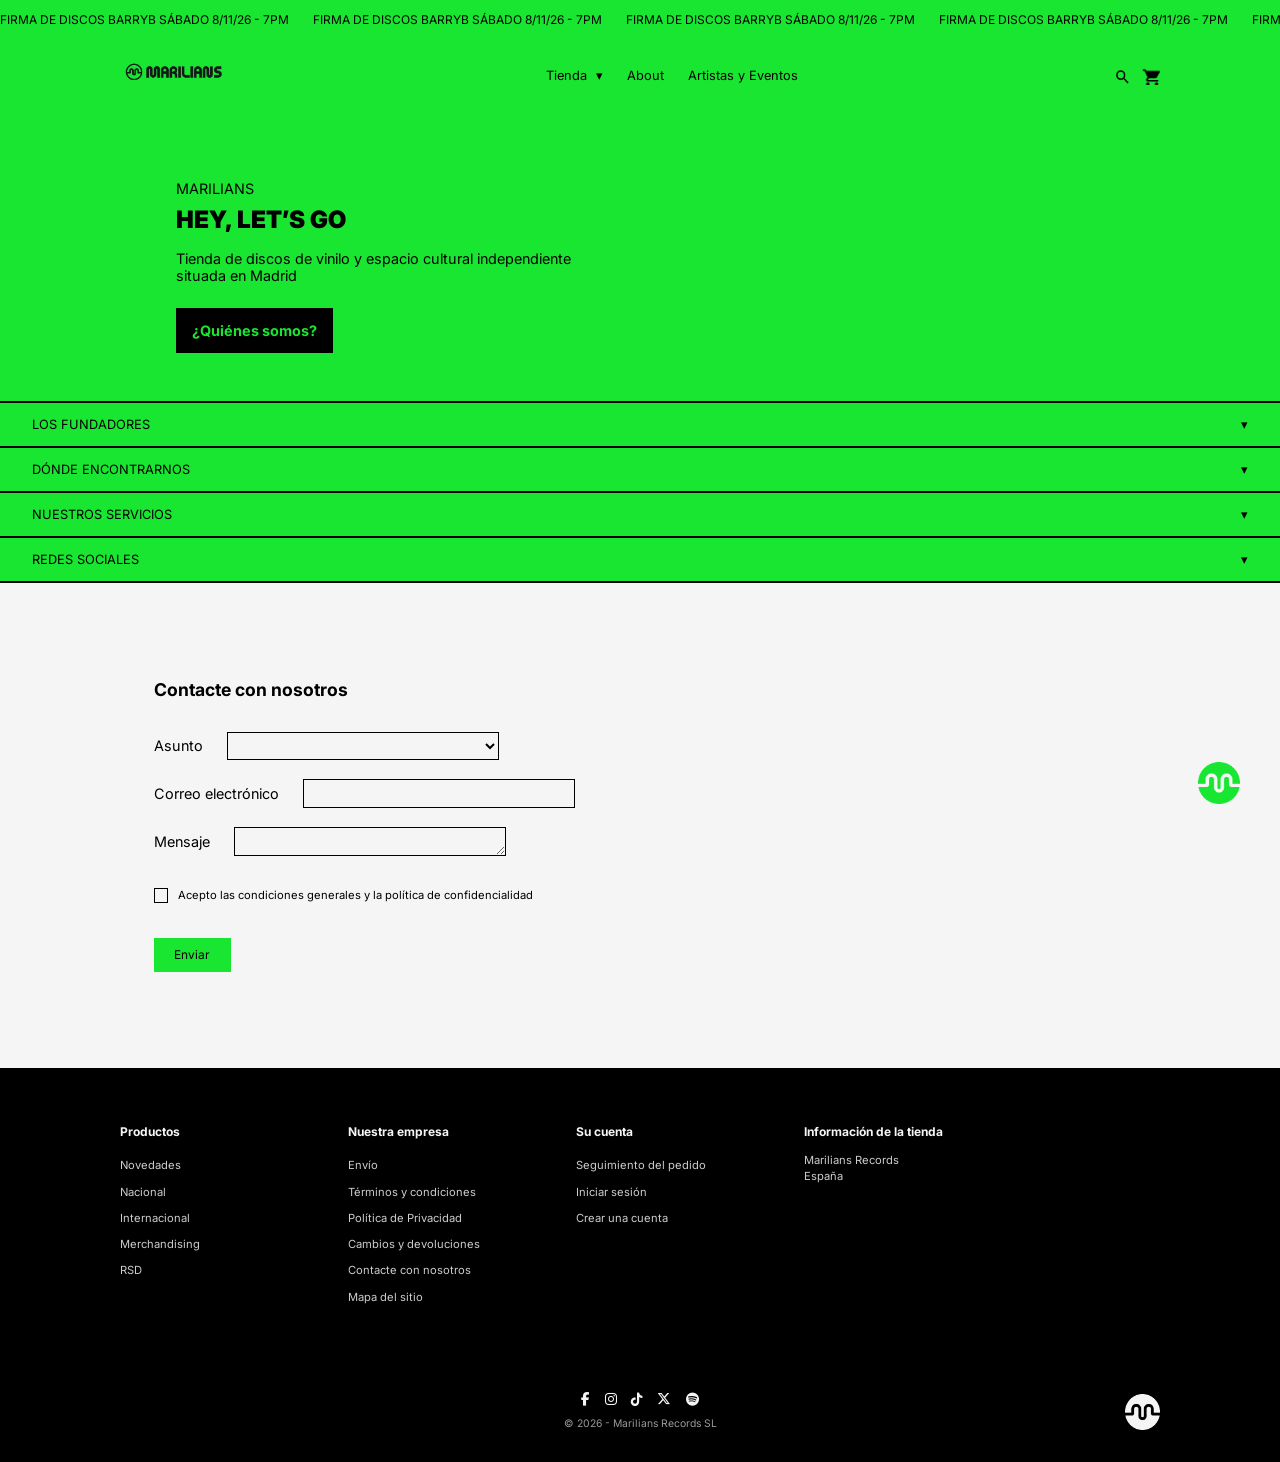
==== commit 0009521c: "cambio de nombre de los iconos" ====
--- a/about.html
+++ b/about.html
@@ -60,8 +60,8 @@
         </nav>
 
         <div class="cabecera__iconos">
-            <img src="MEDIA/IMG/lupa.png" alt="Buscar">
-            <a href="carrito.html"><img src="MEDIA/IMG/carrito.png" alt="Carrito"></a>
+            <img src="MEDIA/IMG/Lupa.png" alt="Buscar">
+            <a href="carrito.html"><img src="MEDIA/IMG/Carrito.png" alt="Carrito"></a>
         </div>
 
         <!-- HAMBURGUESA -->
@@ -177,50 +177,50 @@
     </main>
 
 <!-- FOOTER -->
-<footer class="footer">
-   <!-- 4 Columnas -->
-   <div class="footer__columnas">
-       
-       <div class="footer__col">
-           <h3 class="footer__titulo">Productos</h3>
-           <ul class="footer__lista">
-               <li><a href="#">Novedades</a></li>
-               <li><a href="#">Nacional</a></li>
-               <li><a href="#">Internacional</a></li>
-               <li><a href="merch.html">Merchandising</a></li>
-               <li><a href="#">RSD</a></li>
-           </ul>
-       </div>
-
-       <div class="footer__col">
-           <h3 class="footer__titulo">Nuestra empresa</h3>
-           <ul class="footer__lista">
-               <li><a href="#">Envío</a></li>
-               <li><a href="#">Términos y condiciones</a></li>
-               <li><a href="#">Política de Privacidad</a></li>
-               <li><a href="#">Cambios y devoluciones</a></li>
-               <li><a href="#">Contacte con nosotros</a></li>
-               <li><a href="#">Mapa del sitio</a></li>
-           </ul>
-       </div>
-
-       <div class="footer__col">
-           <h3 class="footer__titulo">Su cuenta</h3>
-           <ul class="footer__lista">
-               <li><a href="#">Seguimiento del pedido</a></li>
-               <li><a href="#">Iniciar sesión</a></li>
-               <li><a href="#">Crear una cuenta</a></li>
-           </ul>
-       </div>
-
-       <div class="footer__col">
-           <h3 class="footer__titulo">Información de la tienda</h3>
-           <p class="footer__info">
-               Marilians Records<br>
-               España
-           </p>
-       </div>
-   </div>
+    <footer class="footer">
+    <!-- 4 Columnas -->
+    <div class="footer__columnas">
+        
+        <div class="footer__col">
+            <h3 class="footer__titulo">Productos</h3>
+            <ul class="footer__lista">
+                <li><a href="index.html">Novedades</a></li>
+                <li><a href="index.html">Nacional</a></li>
+                <li><a href="index.html">Internacional</a></li>
+                <li><a href="tienda.html">Merchandising</a></li>
+                <li><a href="about.html">RSD</a></li>
+            </ul>
+        </div>
+
+        <div class="footer__col">
+            <h3 class="footer__titulo">Nuestra empresa</h3>
+            <ul class="footer__lista">
+                <li><a href="tienda.html">Envío</a></li>
+                <li><a href="about.html">Términos y condiciones</a></li>
+                <li><a href="about.html">Política de Privacidad</a></li>
+                <li><a href="tienda.html">Cambios y devoluciones</a></li>
+                <li><a href="about.html">Contacte con nosotros</a></li>
+                <li><a href="about.html">Mapa del sitio</a></li>
+            </ul>
+        </div>
+
+        <div class="footer__col">
+            <h3 class="footer__titulo">Su cuenta</h3>
+            <ul class="footer__lista">
+                <li><a href="tienda.html">Seguimiento del pedido</a></li>
+                <li><a href="about.html">Iniciar sesión</a></li>
+                <li><a href="about.html">Crear una cuenta</a></li>
+            </ul>
+        </div>
+
+        <div class="footer__col">
+            <h3 class="footer__titulo">Información de la tienda</h3>
+            <p class="footer__info">
+                Marilians Records<br>
+                España
+            </p>
+        </div>
+    </div>
 
    <div class="footer__inferior">
        <div class="footer__centro">
--- a/css/style.css
+++ b/css/style.css
@@ -68,6 +68,7 @@
     align-items: flex-start;
     padding: 1.8rem 7.5rem;
     background: var(--color-acento);
+    /* position: absolute; */
 }
 
 .cabecera__logo img {
@@ -95,6 +96,7 @@
 }
 
 .menu__item {
+    position: relative;
     display: flex;
     flex-direction: column;
 }
@@ -126,7 +128,11 @@
 
 .menu__contenido {
     display: none;
+    position: absolute;
+    top: 100%;
+    left: 0;
     padding-top: 0.3rem;
+    z-index: 50;
 }
 
 .menu__contenido a {
@@ -1335,7 +1341,13 @@
         display: none;
         width: 100%;
         padding-top: 1.5rem;
-    }
+    
+    }
+
+    .menu__contenido {
+        position: static;
+    }
+    
 
     .menu > a,
     .menu__item {
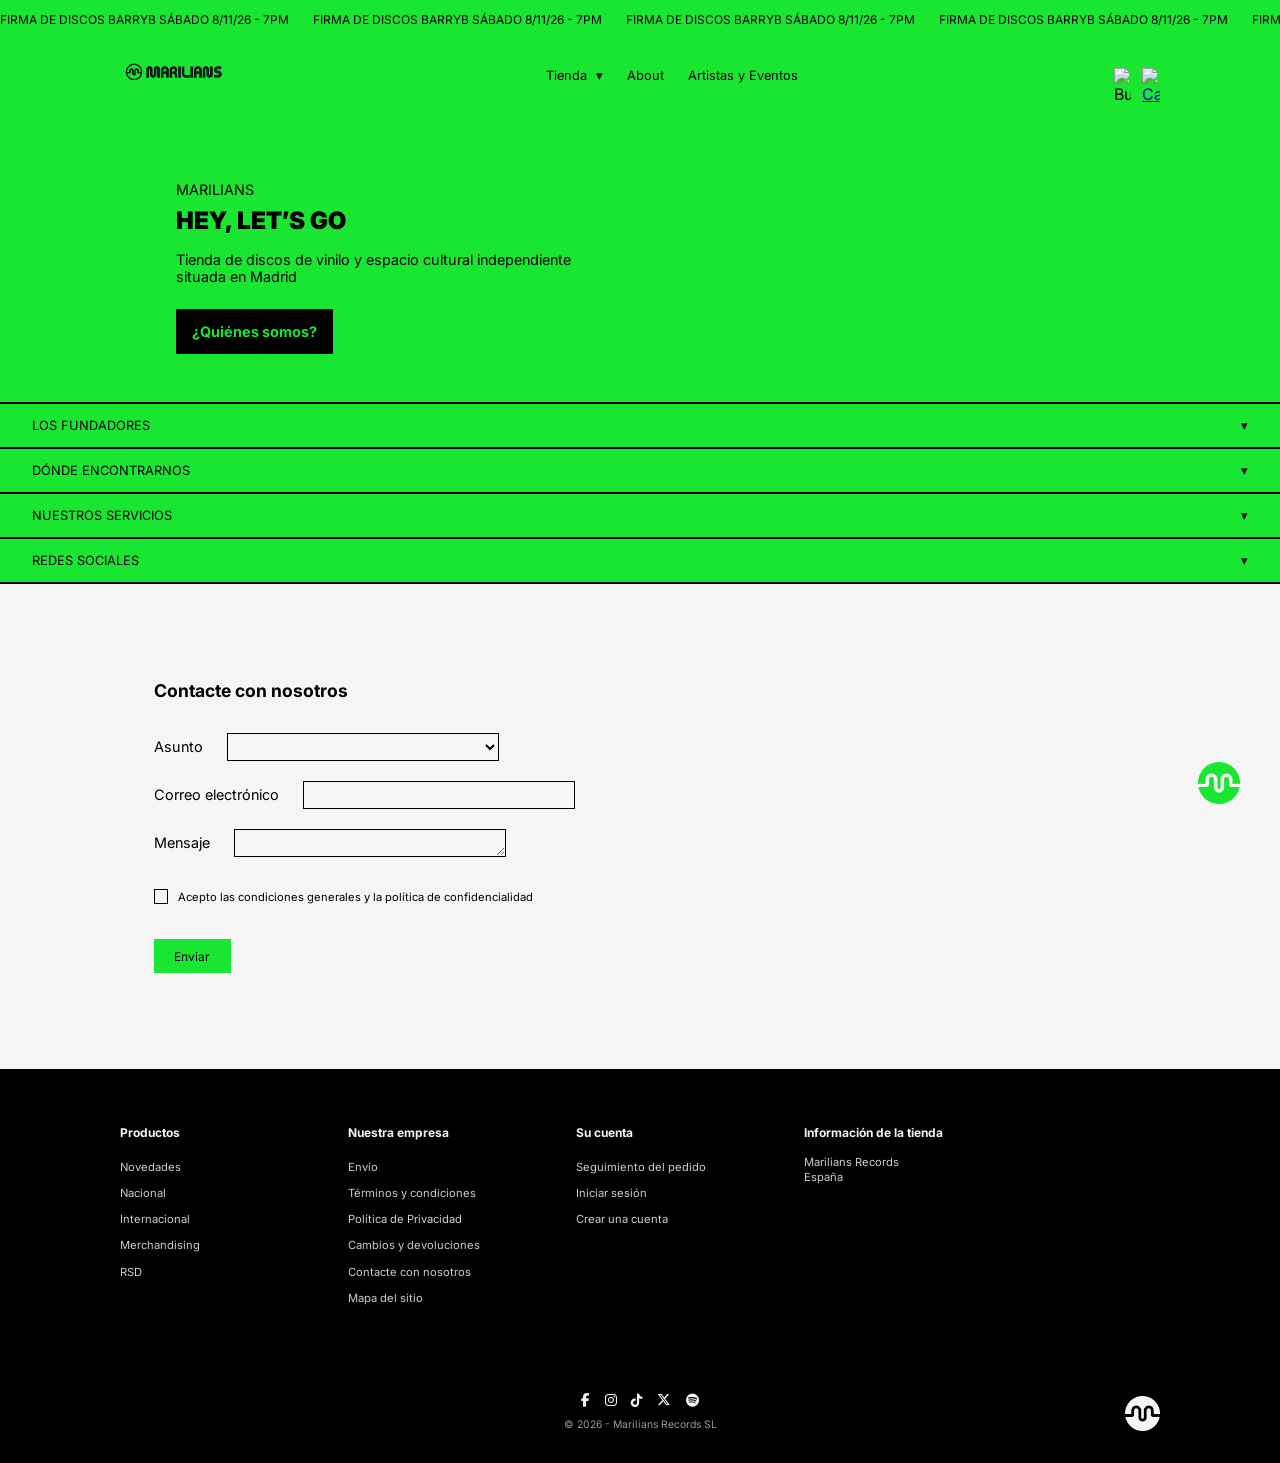
==== commit 5c7c7c59: "arreglo de errores de js" ====
--- a/about.html
+++ b/about.html
@@ -60,15 +60,14 @@
         </nav>
 
         <div class="cabecera__iconos">
-            <img src="MEDIA/IMG/Lupa.png" alt="Buscar">
-            <a href="carrito.html"><img src="MEDIA/IMG/Carrito.png" alt="Carrito"></a>
+            <img src="MEDIA/IMG/lupa.png" alt="Buscar">
+            <a href="carrito.html"><img src="MEDIA/IMG/carrito.png" alt="Carrito"></a>
         </div>
 
         <!-- HAMBURGUESA -->
         <button type="button" class="menu-btn" aria-label="Abrir menú">
             <i class="fa-solid fa-bars"></i>
         </button>
-
      </header>
 
     <main>
--- a/css/style.css
+++ b/css/style.css
@@ -1523,4 +1523,80 @@
         width: 1.6rem;
     }
 
+}
+
+
+
+
+
+
+/* ARREGLOS JS */
+
+.evento-card__img {
+    position: relative;
+    z-index: 1;
+}
+
+.evento-card__overlay {
+    position: absolute !important;
+    inset: 0 !important;
+    background-color: rgba(0, 0, 0, 0.5) !important;
+    display: flex !important;
+    align-items: center !important;
+    justify-content: center !important;
+    opacity: 0 !important;
+    z-index: 4 !important;
+    transition: opacity 0.35s ease !important;
+    pointer-events: none;
+}
+
+.evento-card:hover .evento-card__overlay {
+    opacity: 1 !important;
+    pointer-events: auto;
+}
+
+.btn-fav--evento {
+    z-index: 5 !important;
+}
+
+@media (max-width: 768px) {
+    .cabecera {
+        position: relative !important;
+        align-items: center !important;
+    }
+
+    .menu-btn {
+        display: block !important;
+        background: none;
+        border: none;
+        font-size: 1.4rem;
+        color: var(--color-oscuro);
+        cursor: pointer;
+        z-index: 101;
+    }
+
+    .menu {
+        display: none;
+        position: absolute !important;
+        top: 100% !important;
+        left: 0 !important;
+        width: 100% !important;
+        background-color: var(--color-acento) !important;
+        flex-direction: column !important;
+        align-items: flex-start !important;
+        padding: 1rem 2rem 1.5rem 2rem !important;
+        gap: 1rem !important;
+        z-index: 100 !important;
+        box-shadow: 0 8px 15px rgba(0, 0, 0, 0.1);
+    }
+
+    .menu.abierto,
+    .menu.activo {
+        display: flex !important;
+    }
+
+    .menu__contenido {
+        position: static !important;
+        padding-left: 0.8rem !important;
+    }
 }
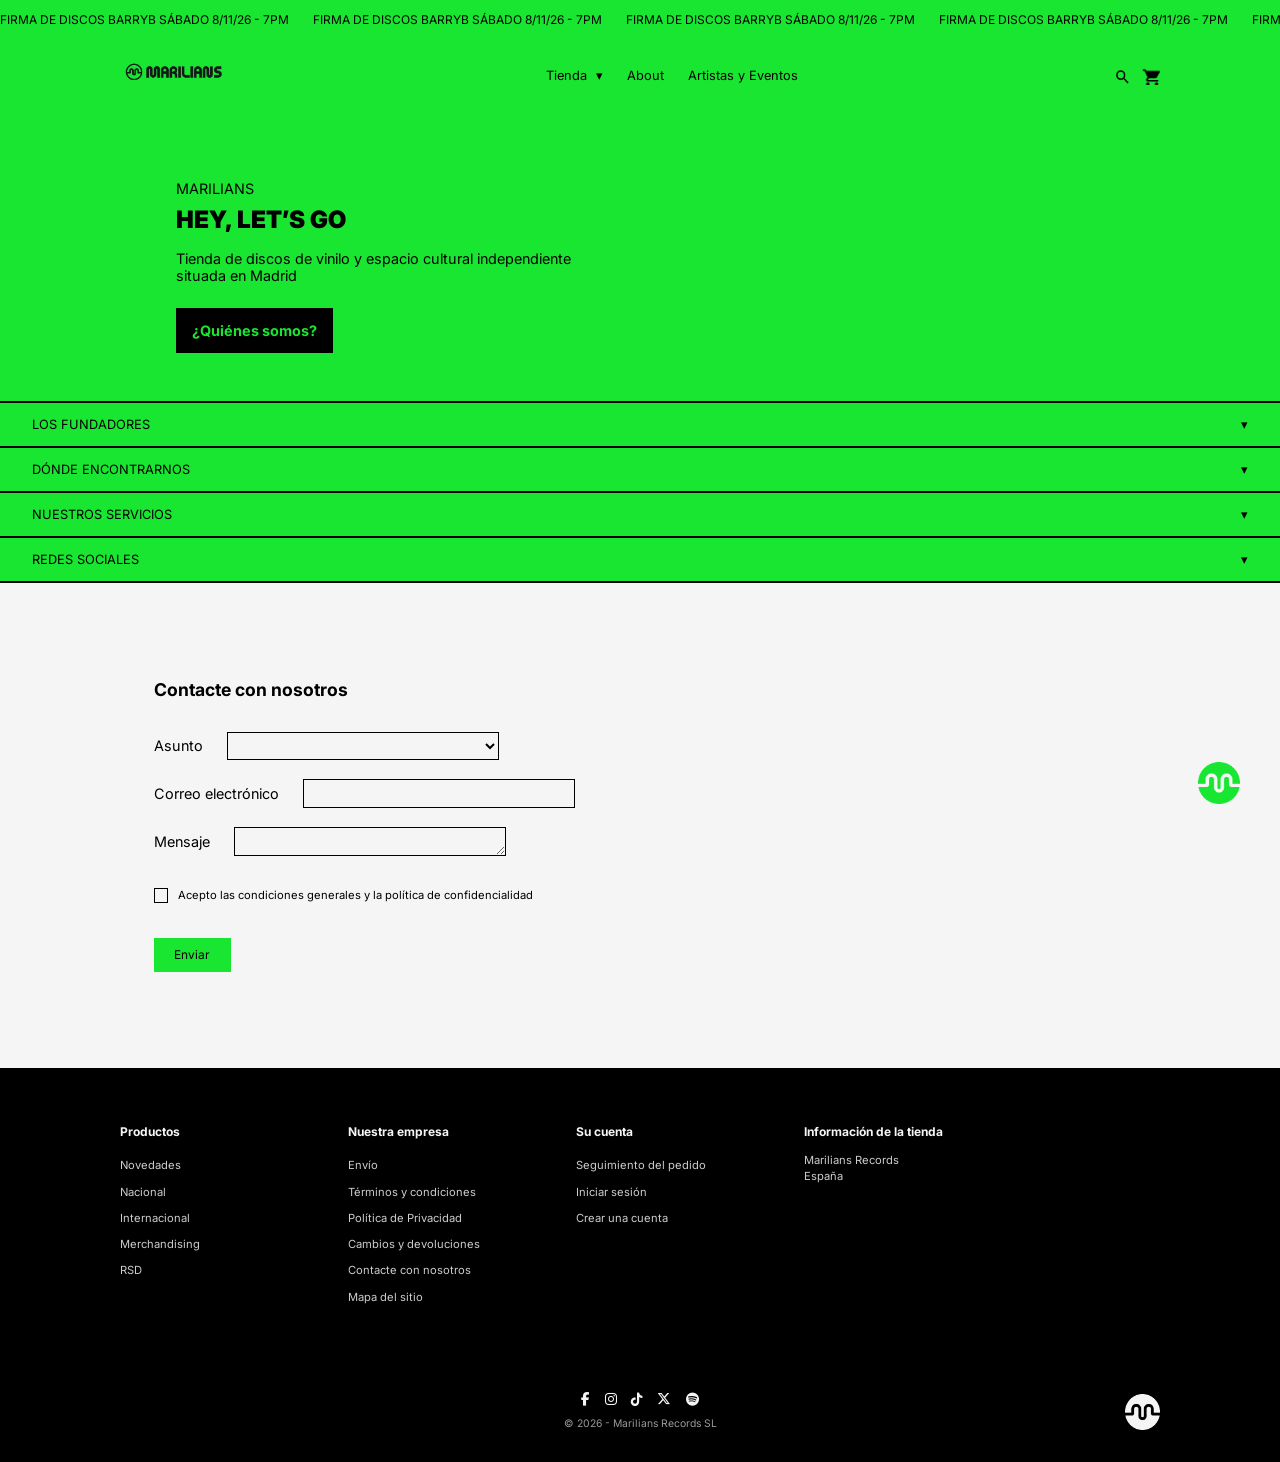
==== commit 84191bd5: "Merge branch 'main' of https://github.com/gabyalvarezfuentes5444-blip/WEB_INTERACTIVA_02" ====
--- a/about.html
+++ b/about.html
@@ -60,8 +60,8 @@
         </nav>
 
         <div class="cabecera__iconos">
-            <img src="MEDIA/IMG/lupa.png" alt="Buscar">
-            <a href="carrito.html"><img src="MEDIA/IMG/carrito.png" alt="Carrito"></a>
+            <img src="MEDIA/IMG/Lupa.png" alt="Buscar">
+            <a href="carrito.html"><img src="MEDIA/IMG/Carrito.png" alt="Carrito"></a>
         </div>
 
         <!-- HAMBURGUESA -->
